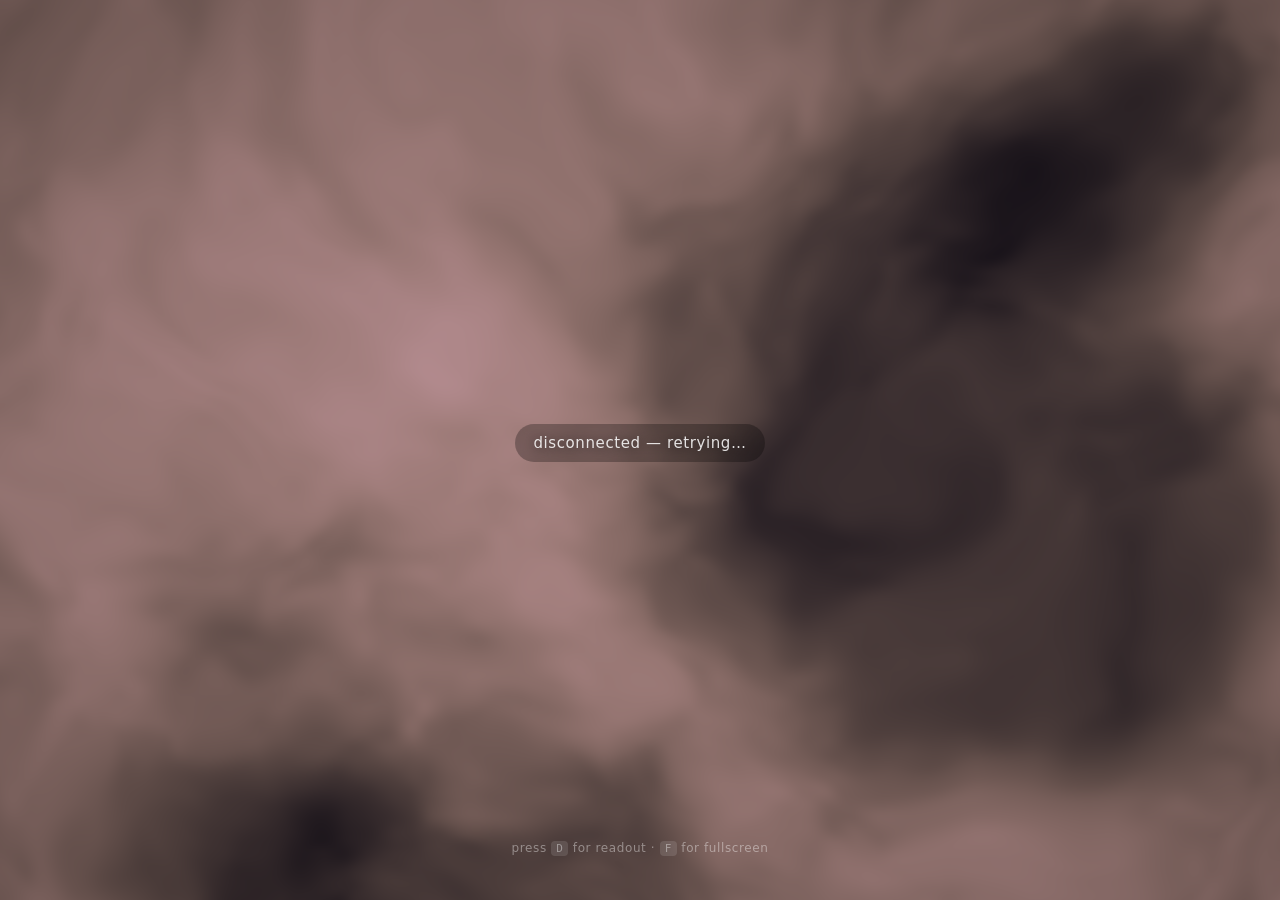
==== public/index.html @ 394df13f "Phase 0: Muse biofeedback spike + project roadmap Muse S Gen 2 -> Mind Monitor (OSC) -> local server" ====
<!doctype html>
<html lang="en">
<head>
<meta charset="utf-8" />
<meta name="viewport" content="width=device-width, initial-scale=1, viewport-fit=cover" />
<title>Muse Zen Spike</title>
<style>
  html, body { margin: 0; height: 100%; overflow: hidden; background: #05060a;
    font-family: -apple-system, BlinkMacSystemFont, "Segoe UI", system-ui, sans-serif; }
  #gl { position: fixed; inset: 0; width: 100%; height: 100%; display: block; }
  #overlay { position: fixed; inset: 0; pointer-events: none;
    display: flex; flex-direction: column; justify-content: space-between; padding: 5vmin; }
  .status { align-self: center; color: rgba(255,255,255,.85); font-size: 15px;
    letter-spacing: .04em; text-align: center; text-shadow: 0 1px 12px rgba(0,0,0,.6);
    background: rgba(0,0,0,.28); padding: 10px 18px; border-radius: 999px;
    backdrop-filter: blur(6px); transition: opacity .6s; }
  .status.hidden { opacity: 0; }
  #hud { align-self: flex-start; color: rgba(255,255,255,.55); font-size: 12px;
    font-variant-numeric: tabular-nums; line-height: 1.7; text-shadow: 0 1px 8px rgba(0,0,0,.7);
    opacity: 0; transition: opacity .4s; }
  #hud.show { opacity: 1; }
  #hint { align-self: center; color: rgba(255,255,255,.4); font-size: 12px; letter-spacing: .05em; }
  kbd { background: rgba(255,255,255,.12); border-radius: 4px; padding: 1px 5px; font-size: 11px; }
</style>
</head>
<body>
<canvas id="gl"></canvas>
<div id="overlay">
  <div id="hud"></div>
  <div class="status" id="status">connecting…</div>
  <div id="hint">press <kbd>D</kbd> for readout · <kbd>F</kbd> for fullscreen</div>
</div>
<script>
// ---- WebGL setup --------------------------------------------------------
const canvas = document.getElementById('gl');
const gl = canvas.getContext('webgl');
const VERT = `attribute vec2 p; void main(){ gl_Position = vec4(p, 0.0, 1.0); }`;
const FRAG = `
precision highp float;
uniform vec2 u_res; uniform float u_time; uniform float u_calm;
float hash(vec2 p){ p=fract(p*vec2(123.34,345.45)); p+=dot(p,p+34.345); return fract(p.x*p.y); }
float noise(vec2 p){ vec2 i=floor(p), f=fract(p); vec2 u=f*f*(3.0-2.0*f);
  float a=hash(i), b=hash(i+vec2(1,0)), c=hash(i+vec2(0,1)), d=hash(i+vec2(1,1));
  return mix(mix(a,b,u.x), mix(c,d,u.x), u.y); }
float fbm(vec2 p){ float v=0.0, amp=0.5; for(int i=0;i<5;i++){ v+=amp*noise(p); p*=2.02; amp*=0.5; } return v; }
void main(){
  vec2 uv = gl_FragCoord.xy / u_res.xy;
  vec2 p = uv; p.x *= u_res.x / u_res.y;
  float speed = mix(0.34, 0.06, u_calm);
  float warp  = mix(1.7, 0.55, u_calm);
  float t = u_time * speed;
  vec2 q = vec2(fbm(p*warp + vec2(0.0, t)), fbm(p*warp + vec2(5.2, -t)));
  float n = fbm(p*warp*1.5 + q*1.5 + t*0.5);
  vec3 coolA=vec3(0.04,0.06,0.11), coolB=vec3(0.18,0.30,0.47), coolC=vec3(0.42,0.28,0.55);
  vec3 warmA=vec3(0.10,0.06,0.08), warmB=vec3(0.86,0.55,0.30), warmC=vec3(0.96,0.82,0.58);
  vec3 cool = mix(coolA, mix(coolB,coolC, smoothstep(0.4,0.9,n)), smoothstep(0.1,0.7,n));
  vec3 warm = mix(warmA, mix(warmB,warmC, smoothstep(0.4,0.95,n)), smoothstep(0.1,0.7,n));
  vec3 col = mix(cool, warm, smoothstep(0.0,1.0,u_calm));
  float contrast = mix(1.25, 0.9, u_calm);
  col = (col-0.5)*contrast + 0.5;
  float period = mix(6.0, 11.0, u_calm);        // breathing luminance slows as you settle
  float breath = 0.5 + 0.5*sin(u_time*6.2831853/period);
  col *= mix(1.0, 0.9 + 0.18*breath, 0.6);
  float d = distance(uv, vec2(0.5));
  col *= 1.0 - 0.35*d*d;                          // soft vignette
  gl_FragColor = vec4(col, 1.0);
}`;
function compile(type, src){ const s=gl.createShader(type); gl.shaderSource(s,src); gl.compileShader(s);
  if(!gl.getShaderParameter(s,gl.COMPILE_STATUS)) throw new Error(gl.getShaderInfoLog(s)); return s; }
const prog = gl.createProgram();
gl.attachShader(prog, compile(gl.VERTEX_SHADER, VERT));
gl.attachShader(prog, compile(gl.FRAGMENT_SHADER, FRAG));
gl.linkProgram(prog); gl.useProgram(prog);
const buf = gl.createBuffer(); gl.bindBuffer(gl.ARRAY_BUFFER, buf);
gl.bufferData(gl.ARRAY_BUFFER, new Float32Array([-1,-1, 3,-1, -1,3]), gl.STATIC_DRAW);
const loc = gl.getAttribLocation(prog, 'p'); gl.enableVertexAttribArray(loc);
gl.vertexAttribPointer(loc, 2, gl.FLOAT, false, 0, 0);
const uRes=gl.getUniformLocation(prog,'u_res'), uTime=gl.getUniformLocation(prog,'u_time'), uCalm=gl.getUniformLocation(prog,'u_calm');
function resize(){ const dpr=Math.min(devicePixelRatio||1, 2);
  canvas.width=innerWidth*dpr; canvas.height=innerHeight*dpr; gl.viewport(0,0,canvas.width,canvas.height); }
addEventListener('resize', resize); resize();

// ---- state + render loop -----------------------------------------------
let calm = 0.5, targetCalm = 0.5, last = {};
const start = performance.now();
function frame(now){
  calm += 0.06*(targetCalm - calm);              // extra client-side smoothing
  gl.uniform2f(uRes, canvas.width, canvas.height);
  gl.uniform1f(uTime, (now-start)/1000);
  gl.uniform1f(uCalm, calm);
  gl.drawArrays(gl.TRIANGLES, 0, 3);
  requestAnimationFrame(frame);
}
requestAnimationFrame(frame);

// ---- WebSocket ----------------------------------------------------------
const statusEl=document.getElementById('status'), hudEl=document.getElementById('hud');
let showHud=false;
addEventListener('keydown', e=>{
  if(e.key==='d'||e.key==='D'){ showHud=!showHud; hudEl.classList.toggle('show', showHud); }
  if(e.key==='f'||e.key==='F'){ if(!document.fullscreenElement) document.documentElement.requestFullscreen(); else document.exitFullscreen(); }
});
function setStatus(txt, hide){ statusEl.textContent=txt; statusEl.classList.toggle('hidden', !!hide); }
function connect(){
  const ws = new WebSocket(`ws://${location.host}`);
  ws.onopen = () => setStatus('put on your Muse — checking contact…');
  ws.onclose = () => { setStatus('disconnected — retrying…'); setTimeout(connect, 1000); };
  ws.onmessage = (ev) => {
    const m = JSON.parse(ev.data); last = m;
    if (typeof m.calm === 'number') targetCalm = m.calm;
    if (!m.haveData) setStatus('waiting for Muse data — is Mind Monitor streaming?');
    else if (!m.contactOk) setStatus('adjust the headband — poor contact');
    else setStatus('', true);                    // good data → fade the message away
    if (showHud) hudEl.innerHTML =
      `calm&nbsp;&nbsp;${(m.calm*100).toFixed(0)}%<br>` +
      `α/β&nbsp;&nbsp;&nbsp;&nbsp;${m.ratio==null?'—':m.ratio.toFixed(3)}<br>` +
      `contact&nbsp;${m.contactOk?'ok':'poor'}<br>` +
      `${m.blink?'blink ':''}${m.jaw?'jaw':''}`;
  };
}
connect();
</script>
</body>
</html>
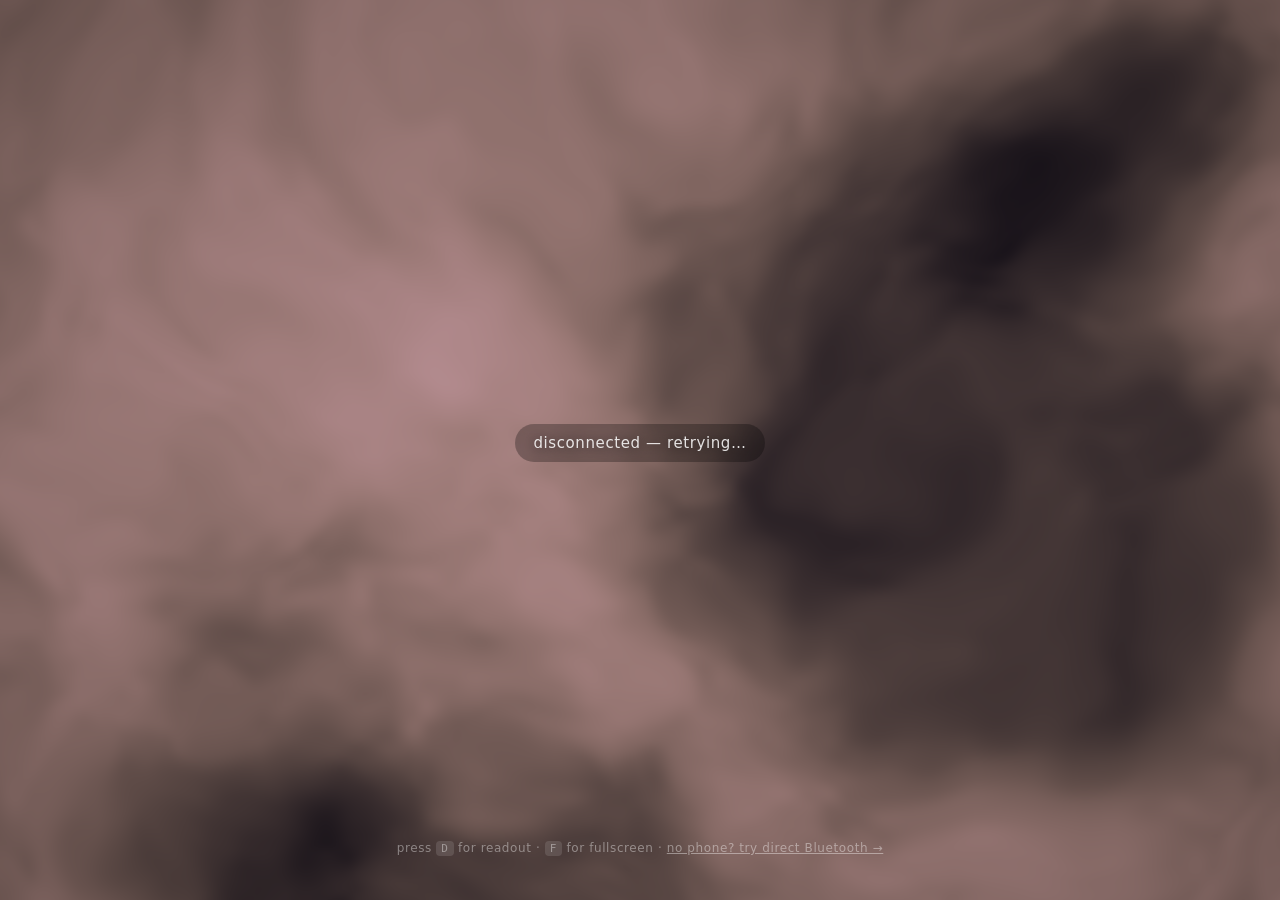
==== commit 00e60361: "Add direct-Bluetooth path (no phone, no admin, works on Chromebooks) New public/direct.html connects" ====
--- a/public/index.html
+++ b/public/index.html
@@ -28,70 +28,13 @@
 <div id="overlay">
   <div id="hud"></div>
   <div class="status" id="status">connecting…</div>
-  <div id="hint">press <kbd>D</kbd> for readout · <kbd>F</kbd> for fullscreen</div>
+  <div id="hint">press <kbd>D</kbd> for readout · <kbd>F</kbd> for fullscreen ·
+    <a href="direct.html" style="color:inherit">no phone? try direct Bluetooth →</a></div>
 </div>
+<script src="visual.js"></script>
 <script>
-// ---- WebGL setup --------------------------------------------------------
-const canvas = document.getElementById('gl');
-const gl = canvas.getContext('webgl');
-const VERT = `attribute vec2 p; void main(){ gl_Position = vec4(p, 0.0, 1.0); }`;
-const FRAG = `
-precision highp float;
-uniform vec2 u_res; uniform float u_time; uniform float u_calm;
-float hash(vec2 p){ p=fract(p*vec2(123.34,345.45)); p+=dot(p,p+34.345); return fract(p.x*p.y); }
-float noise(vec2 p){ vec2 i=floor(p), f=fract(p); vec2 u=f*f*(3.0-2.0*f);
-  float a=hash(i), b=hash(i+vec2(1,0)), c=hash(i+vec2(0,1)), d=hash(i+vec2(1,1));
-  return mix(mix(a,b,u.x), mix(c,d,u.x), u.y); }
-float fbm(vec2 p){ float v=0.0, amp=0.5; for(int i=0;i<5;i++){ v+=amp*noise(p); p*=2.02; amp*=0.5; } return v; }
-void main(){
-  vec2 uv = gl_FragCoord.xy / u_res.xy;
-  vec2 p = uv; p.x *= u_res.x / u_res.y;
-  float speed = mix(0.34, 0.06, u_calm);
-  float warp  = mix(1.7, 0.55, u_calm);
-  float t = u_time * speed;
-  vec2 q = vec2(fbm(p*warp + vec2(0.0, t)), fbm(p*warp + vec2(5.2, -t)));
-  float n = fbm(p*warp*1.5 + q*1.5 + t*0.5);
-  vec3 coolA=vec3(0.04,0.06,0.11), coolB=vec3(0.18,0.30,0.47), coolC=vec3(0.42,0.28,0.55);
-  vec3 warmA=vec3(0.10,0.06,0.08), warmB=vec3(0.86,0.55,0.30), warmC=vec3(0.96,0.82,0.58);
-  vec3 cool = mix(coolA, mix(coolB,coolC, smoothstep(0.4,0.9,n)), smoothstep(0.1,0.7,n));
-  vec3 warm = mix(warmA, mix(warmB,warmC, smoothstep(0.4,0.95,n)), smoothstep(0.1,0.7,n));
-  vec3 col = mix(cool, warm, smoothstep(0.0,1.0,u_calm));
-  float contrast = mix(1.25, 0.9, u_calm);
-  col = (col-0.5)*contrast + 0.5;
-  float period = mix(6.0, 11.0, u_calm);        // breathing luminance slows as you settle
-  float breath = 0.5 + 0.5*sin(u_time*6.2831853/period);
-  col *= mix(1.0, 0.9 + 0.18*breath, 0.6);
-  float d = distance(uv, vec2(0.5));
-  col *= 1.0 - 0.35*d*d;                          // soft vignette
-  gl_FragColor = vec4(col, 1.0);
-}`;
-function compile(type, src){ const s=gl.createShader(type); gl.shaderSource(s,src); gl.compileShader(s);
-  if(!gl.getShaderParameter(s,gl.COMPILE_STATUS)) throw new Error(gl.getShaderInfoLog(s)); return s; }
-const prog = gl.createProgram();
-gl.attachShader(prog, compile(gl.VERTEX_SHADER, VERT));
-gl.attachShader(prog, compile(gl.FRAGMENT_SHADER, FRAG));
-gl.linkProgram(prog); gl.useProgram(prog);
-const buf = gl.createBuffer(); gl.bindBuffer(gl.ARRAY_BUFFER, buf);
-gl.bufferData(gl.ARRAY_BUFFER, new Float32Array([-1,-1, 3,-1, -1,3]), gl.STATIC_DRAW);
-const loc = gl.getAttribLocation(prog, 'p'); gl.enableVertexAttribArray(loc);
-gl.vertexAttribPointer(loc, 2, gl.FLOAT, false, 0, 0);
-const uRes=gl.getUniformLocation(prog,'u_res'), uTime=gl.getUniformLocation(prog,'u_time'), uCalm=gl.getUniformLocation(prog,'u_calm');
-function resize(){ const dpr=Math.min(devicePixelRatio||1, 2);
-  canvas.width=innerWidth*dpr; canvas.height=innerHeight*dpr; gl.viewport(0,0,canvas.width,canvas.height); }
-addEventListener('resize', resize); resize();
-
-// ---- state + render loop -----------------------------------------------
-let calm = 0.5, targetCalm = 0.5, last = {};
-const start = performance.now();
-function frame(now){
-  calm += 0.06*(targetCalm - calm);              // extra client-side smoothing
-  gl.uniform2f(uRes, canvas.width, canvas.height);
-  gl.uniform1f(uTime, (now-start)/1000);
-  gl.uniform1f(uCalm, calm);
-  gl.drawArrays(gl.TRIANGLES, 0, 3);
-  requestAnimationFrame(frame);
-}
-requestAnimationFrame(frame);
+const visual = createZenVisual(document.getElementById('gl'));
+let last = {};
 
 // ---- WebSocket ----------------------------------------------------------
 const statusEl=document.getElementById('status'), hudEl=document.getElementById('hud');
@@ -107,7 +50,7 @@
   ws.onclose = () => { setStatus('disconnected — retrying…'); setTimeout(connect, 1000); };
   ws.onmessage = (ev) => {
     const m = JSON.parse(ev.data); last = m;
-    if (typeof m.calm === 'number') targetCalm = m.calm;
+    if (typeof m.calm === 'number') visual.setCalm(m.calm);
     if (!m.haveData) setStatus('waiting for Muse data — is Mind Monitor streaming?');
     else if (!m.contactOk) setStatus('adjust the headband — poor contact');
     else setStatus('', true);                    // good data → fade the message away
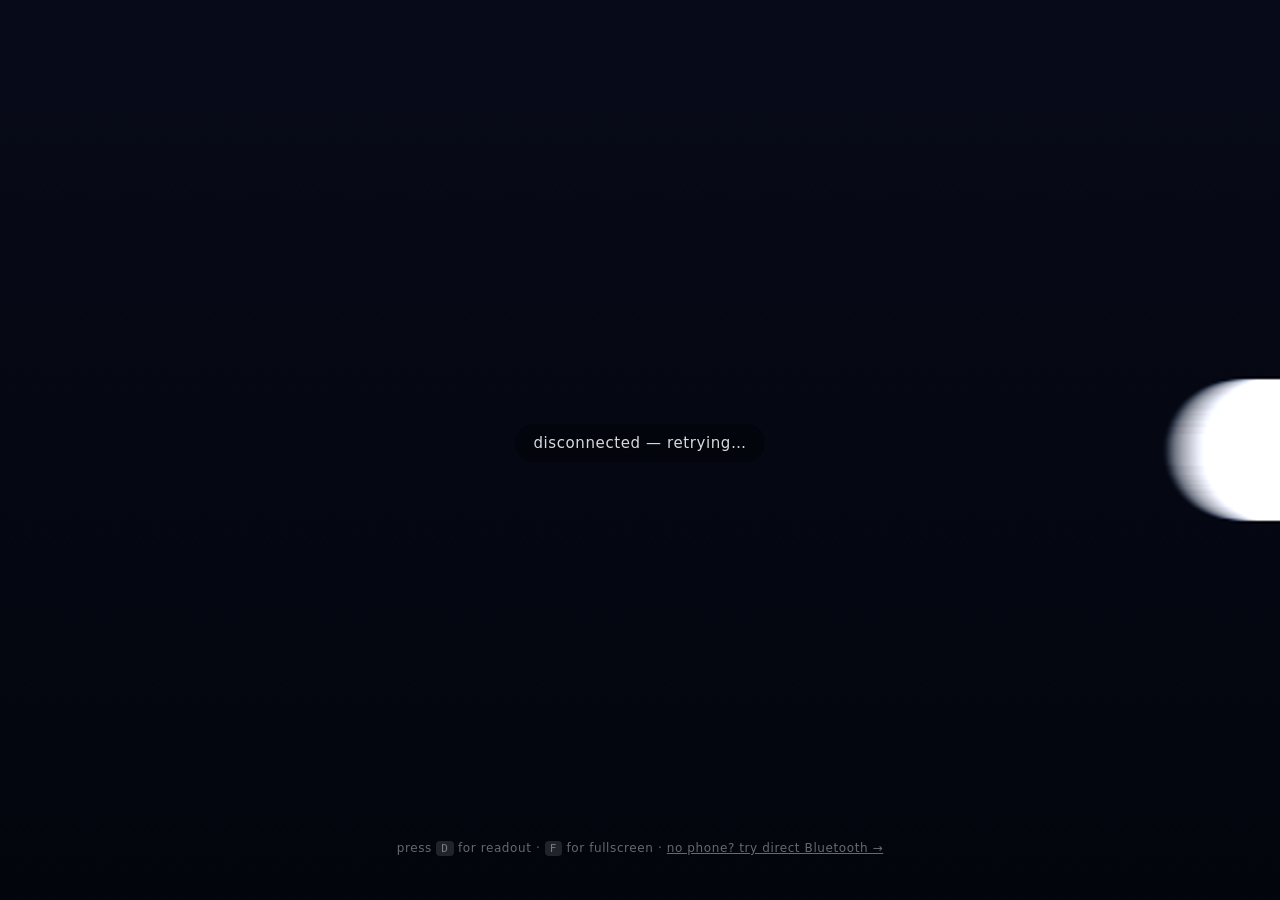
==== commit f6bb3f85: "Four cyclable visuals in Canvas 2D; fix the root cause of 'no color' Root cause of 'still no color'," ====
--- a/public/index.html
+++ b/public/index.html
@@ -31,6 +31,7 @@
   <div id="hint">press <kbd>D</kbd> for readout · <kbd>F</kbd> for fullscreen ·
     <a href="direct.html" style="color:inherit">no phone? try direct Bluetooth →</a></div>
 </div>
+<script src="viz-core.js"></script>
 <script src="visual.js"></script>
 <script>
 const visual = createZenVisual(document.getElementById('gl'));
